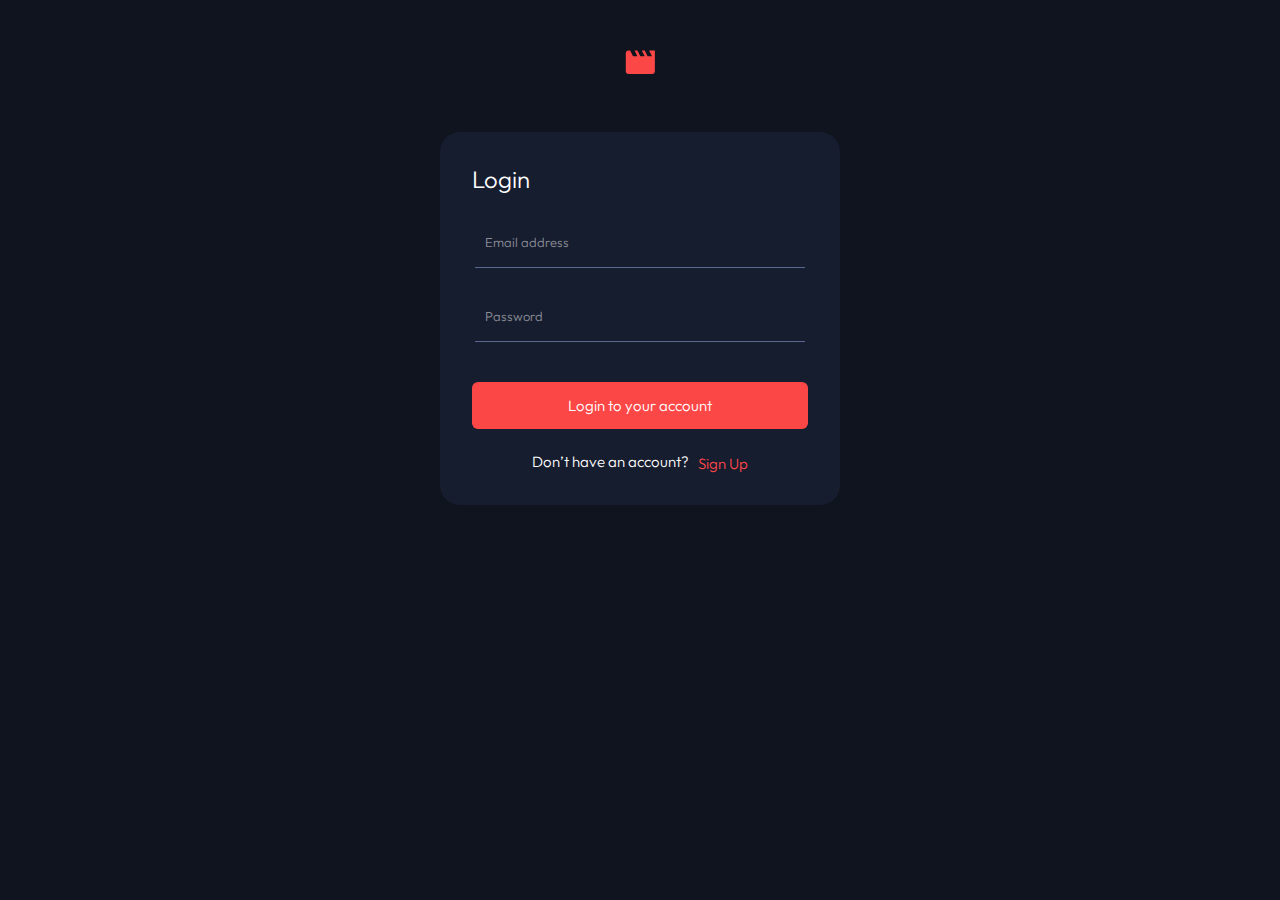
==== index.html @ c0a3081a "login-container-upload" ====
<!DOCTYPE html>
<html lang="en">
  <head>
    <meta charset="UTF-8" />
    <meta name="viewport" content="width=device-width, initial-scale=1.0" />
    <meta http-equiv="X-UA-Compatible" content="ie=edge" />
    <link rel="stylesheet" href="style.css" />
    <title>entertainment web-app</title>
  </head>
  <body>
    <section class="registration-container">
      <div class="logo-box">
        <img class="logo" src="./images/log in- photos/logo.svg" />
      </div>
      <div class="log-in-box">
        <div class="heading-title">
          <h2>Login</h2>
        </div>
        <form action="#">
          <div class="container">
            <label for="uname"></label>
            <input
              class="input"
              type="text"
              placeholder="Email address"
              name="uname"
            />

            <label for="psw"></label>
            <input
              class="input"
              type="password"
              placeholder="Password"
              name="psw"
            />

            <button class="login-button" type="submit">
              Login to your account
            </button>
          </div>
        </form>
        <div class="account-text">
          <span class="account">Don’t have an account?</span>
          <a class="signup-link" href="#"
            ><span class="signup">Sign Up</span></a
          >
        </div>
      </div>
    </section>
  </body>
</html>
---- style.css ----
* {
  margin: 0;
  padding: 0;
  box-sizing: border-box;
  font-family: "Outfit";
  font-weight: 300;
}

@font-face {
  font-family: "Outfit";
  src: url("./fonts/Outfit-Light.woff2") format("woff2"),
    url("./fonts/Outfit-Light.woff") format("woff");
  font-weight: 300;
  font-style: normal;
  font-display: swap;
}

@font-face {
  font-family: "Outfit-medium";
  src: url("./fonts/Outfit-Medium.woff2") format("woff2"),
    url("./fonts/Outfit-Medium.woff") format("woff");
  font-weight: 500;
  font-style: normal;
  font-display: swap;
}

.logo-box {
  position: relative;
}
.logo {
  position: absolute;
  left: 50%;
  top: 20px;
  transform: translateX(-50%);
  /* bottom: 91px; */
  width: 32px;
  height: 25px;
  object-fit: contain;
}

.registration-container {
  width: 100%;
  height: 100vh;
  background-color: #10141e;
  padding-top: 30px;
}

.log-in-box {
  width: 400px;
  background-color: #161d2f;
  border-radius: 20px;
  margin: 8% auto;
}

.heading-title {
  color: #fff;
  padding: 32px 32px 0;
}

.container {
  display: flex;
  flex-direction: column;
}

.input {
  cursor: pointer;
  transition: 0.4s;
  border: none;
  background: unset;
  outline: none;
  border-bottom: 1px solid #5a698f;
  padding: 0 10px 17px;
  margin: 40px 35px 0;
  color: #fff;
}

.input:hover {
  border-bottom: 1px solid #fff;
}

.input::placeholder {
  color: rgba(255, 255, 255, 0.5);
}

.login-button {
  transition: 0.4s;
  cursor: pointer;
  background-color: #fc4747;
  padding: 14px 96px;
  width: 336px;
  margin: 40px auto 0;
  font-size: 15px;
  color: white;
  border-radius: 6px;
  border: none;
}

.login-button:hover {
  background-color: #fff;
  color: #161d2f;
}

.account-text {
  display: flex;
  justify-content: center;
  padding: 24px 0 32px;
}

.account {
  color: #fff;
  font-size: 15px;
  line-height: 18px;
}

.signup {
  color: #fc4747;
  margin-left: 9px;
  font-size: 15px;
  line-height: 18px;
}

.signup-link {
  text-decoration: none;
}
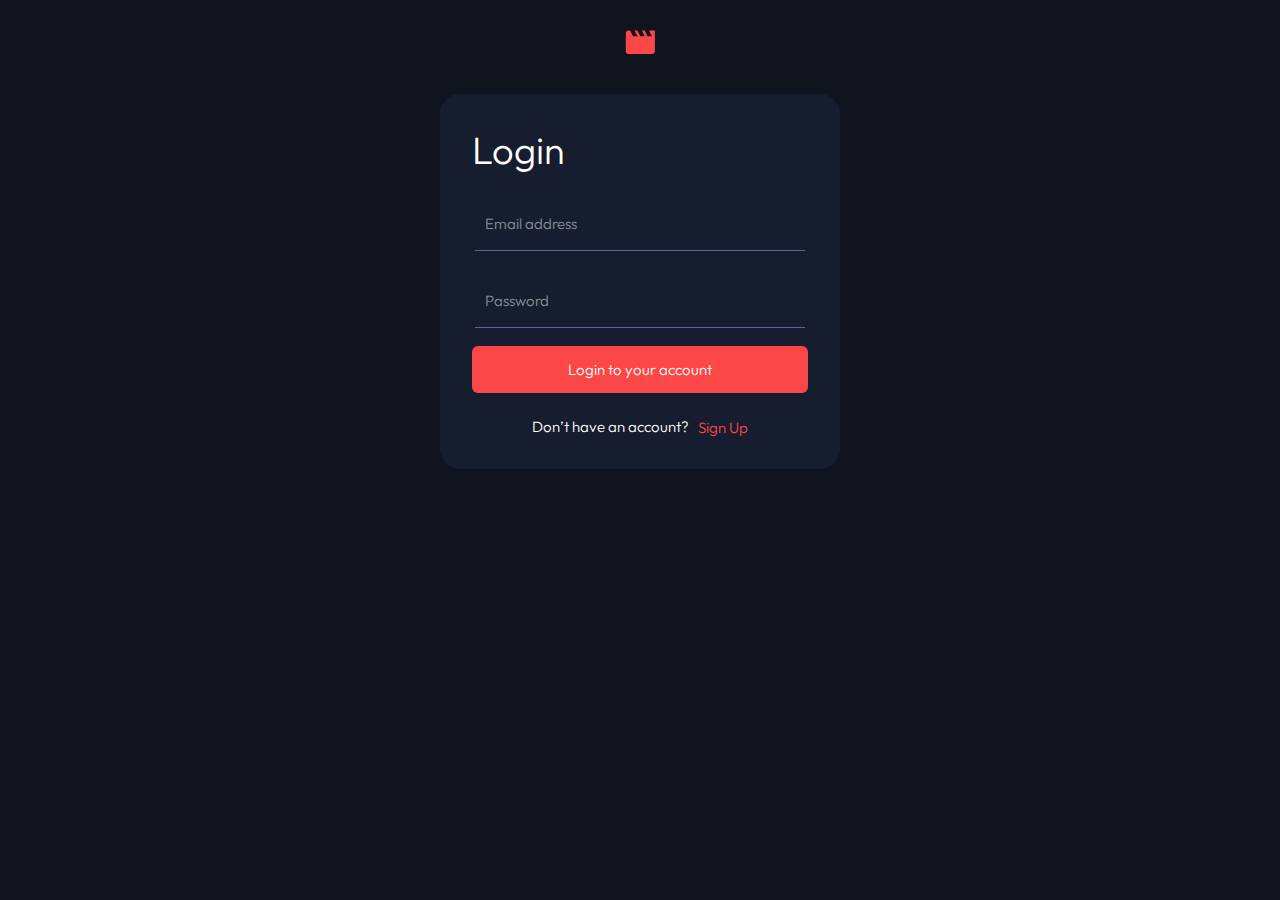
==== commit e79e9712: "email-validation-upload" ====
--- a/index.html
+++ b/index.html
@@ -16,23 +16,33 @@
         <div class="heading-title">
           <h2>Login</h2>
         </div>
-        <form action="#">
+        <form action="">
           <div class="container">
             <label for="uname"></label>
             <input
               class="input"
+              id="email"
               type="text"
               placeholder="Email address"
               name="uname"
+              autocomplete="off"
             />
+
+            <div class="empty-text">
+              <span class="error-text">Can’t be empty</span>
+            </div>
 
             <label for="psw"></label>
             <input
-              class="input"
+              class="input psw-input"
               type="password"
               placeholder="Password"
               name="psw"
+              autocomplete="off"
             />
+            <div class="password-empty">
+              <span>Can’t be empty</span>
+            </div>
 
             <button class="login-button" type="submit">
               Login to your account
@@ -41,11 +51,12 @@
         </form>
         <div class="account-text">
           <span class="account">Don’t have an account?</span>
-          <a class="signup-link" href="#"
+          <a class="signup-link" href="signup.html"
             ><span class="signup">Sign Up</span></a
           >
         </div>
       </div>
     </section>
+    <script src="script.js"></script>
   </body>
 </html>
--- a/style.css
+++ b/style.css
@@ -30,7 +30,7 @@
 .logo {
   position: absolute;
   left: 50%;
-  top: 20px;
+  top: 0px;
   transform: translateX(-50%);
   /* bottom: 91px; */
   width: 32px;
@@ -49,22 +49,25 @@
   width: 400px;
   background-color: #161d2f;
   border-radius: 20px;
-  margin: 8% auto;
+  margin: 5% auto;
 }
 
 .heading-title {
   color: #fff;
   padding: 32px 32px 0;
+  font-size: 25px;
 }
 
 .container {
   display: flex;
   flex-direction: column;
+  position: relative;
 }
 
 .input {
   cursor: pointer;
   transition: 0.4s;
+  font-size: 15px;
   border: none;
   background: unset;
   outline: none;
@@ -72,9 +75,10 @@
   padding: 0 10px 17px;
   margin: 40px 35px 0;
   color: #fff;
-}
-
-.input:hover {
+  caret-color: #fc4747;
+}
+
+.input:focus {
   border-bottom: 1px solid #fff;
 }
 
@@ -88,14 +92,14 @@
   background-color: #fc4747;
   padding: 14px 96px;
   width: 336px;
-  margin: 40px auto 0;
+  margin: 18px auto 0;
   font-size: 15px;
   color: white;
   border-radius: 6px;
   border: none;
 }
 
-.login-button:hover {
+.login-button:active {
   background-color: #fff;
   color: #161d2f;
 }
@@ -104,6 +108,7 @@
   display: flex;
   justify-content: center;
   padding: 24px 0 32px;
+  align-items: center;
 }
 
 .account {
@@ -122,3 +127,95 @@
 .signup-link {
   text-decoration: none;
 }
+
+.match {
+  font-size: 15px;
+  color: #fc4747;
+  margin: 20px 40px 13px;
+  display: none;
+}
+
+.empty-text {
+  position: absolute;
+  right: 50px;
+  top: 21%;
+  transform: translateY(-50%);
+  font-size: 13px;
+  color: #fc4747;
+  display: none;
+}
+
+.password-empty {
+  position: absolute;
+  font-size: 13px;
+  color: #fc4747;
+  right: 50px;
+  display: none;
+  top: 55%;
+}
+
+.repeat-password-empty {
+  position: absolute;
+  font-size: 13px;
+  color: #fc4747;
+  right: 50px;
+  display: none;
+  top: 53%;
+}
+
+.signup-empty {
+  top: 40%;
+}
+
+.repeat-psw {
+  bottom: 28%;
+  top: unset;
+}
+
+.email-empty {
+  top: 17%;
+}
+
+@media only screen and (max-width: 992px) {
+  .input {
+    margin: 40px 15px 0;
+  }
+  .login-button {
+    transition: 0.4s;
+    cursor: pointer;
+    background-color: #fc4747;
+    padding: 14px 70px;
+    width: 87%;
+    margin: 18px auto 0;
+    font-size: 15px;
+    color: white;
+    border-radius: 6px;
+    border: none;
+  }
+  .log-in-box {
+    width: 327px;
+    margin: 15% auto;
+  }
+
+  .repeat-psw {
+    bottom: 28%;
+  }
+
+  .signup-empty {
+    top: 40%;
+  }
+  .empty-text {
+    top: 23%;
+  }
+
+  .password-empty {
+    top: 55%;
+  }
+  .signup-empty {
+    top: 40%;
+  }
+
+  .email-empty {
+    top: 17%;
+  }
+}
